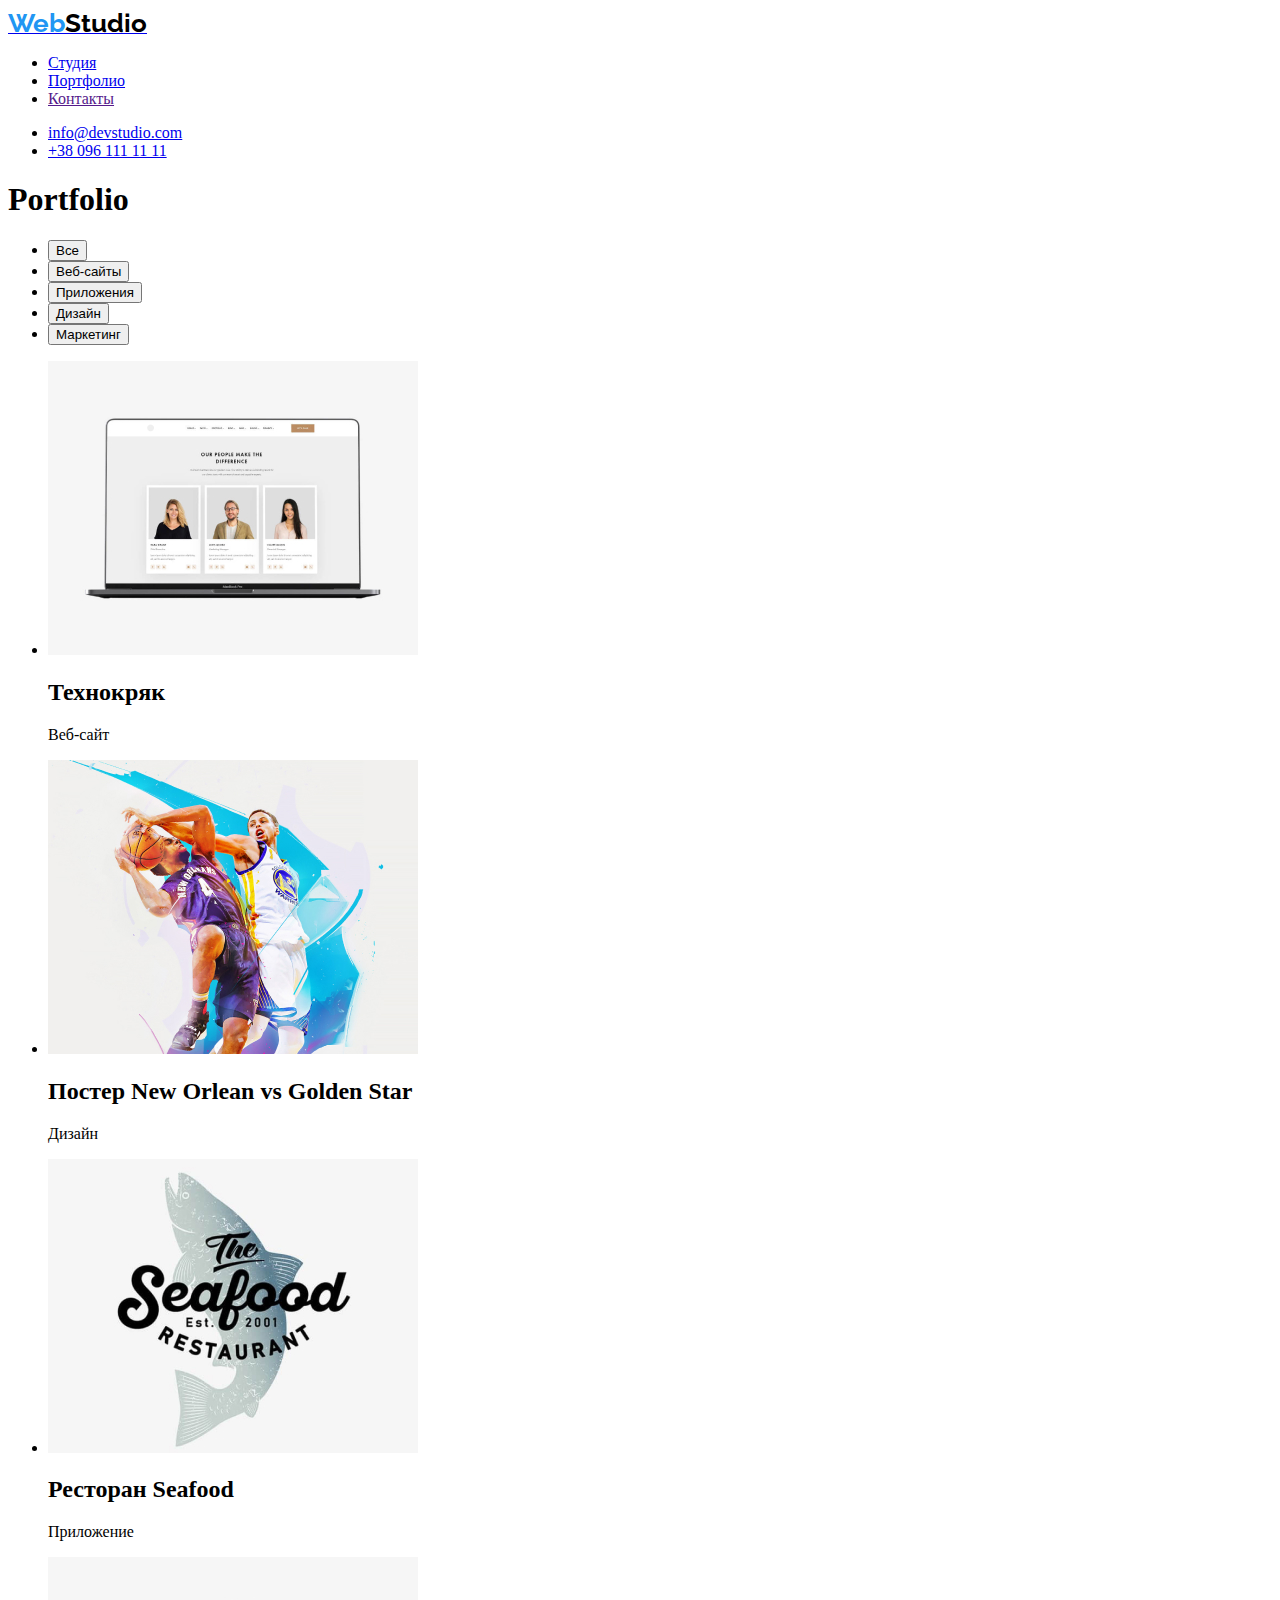
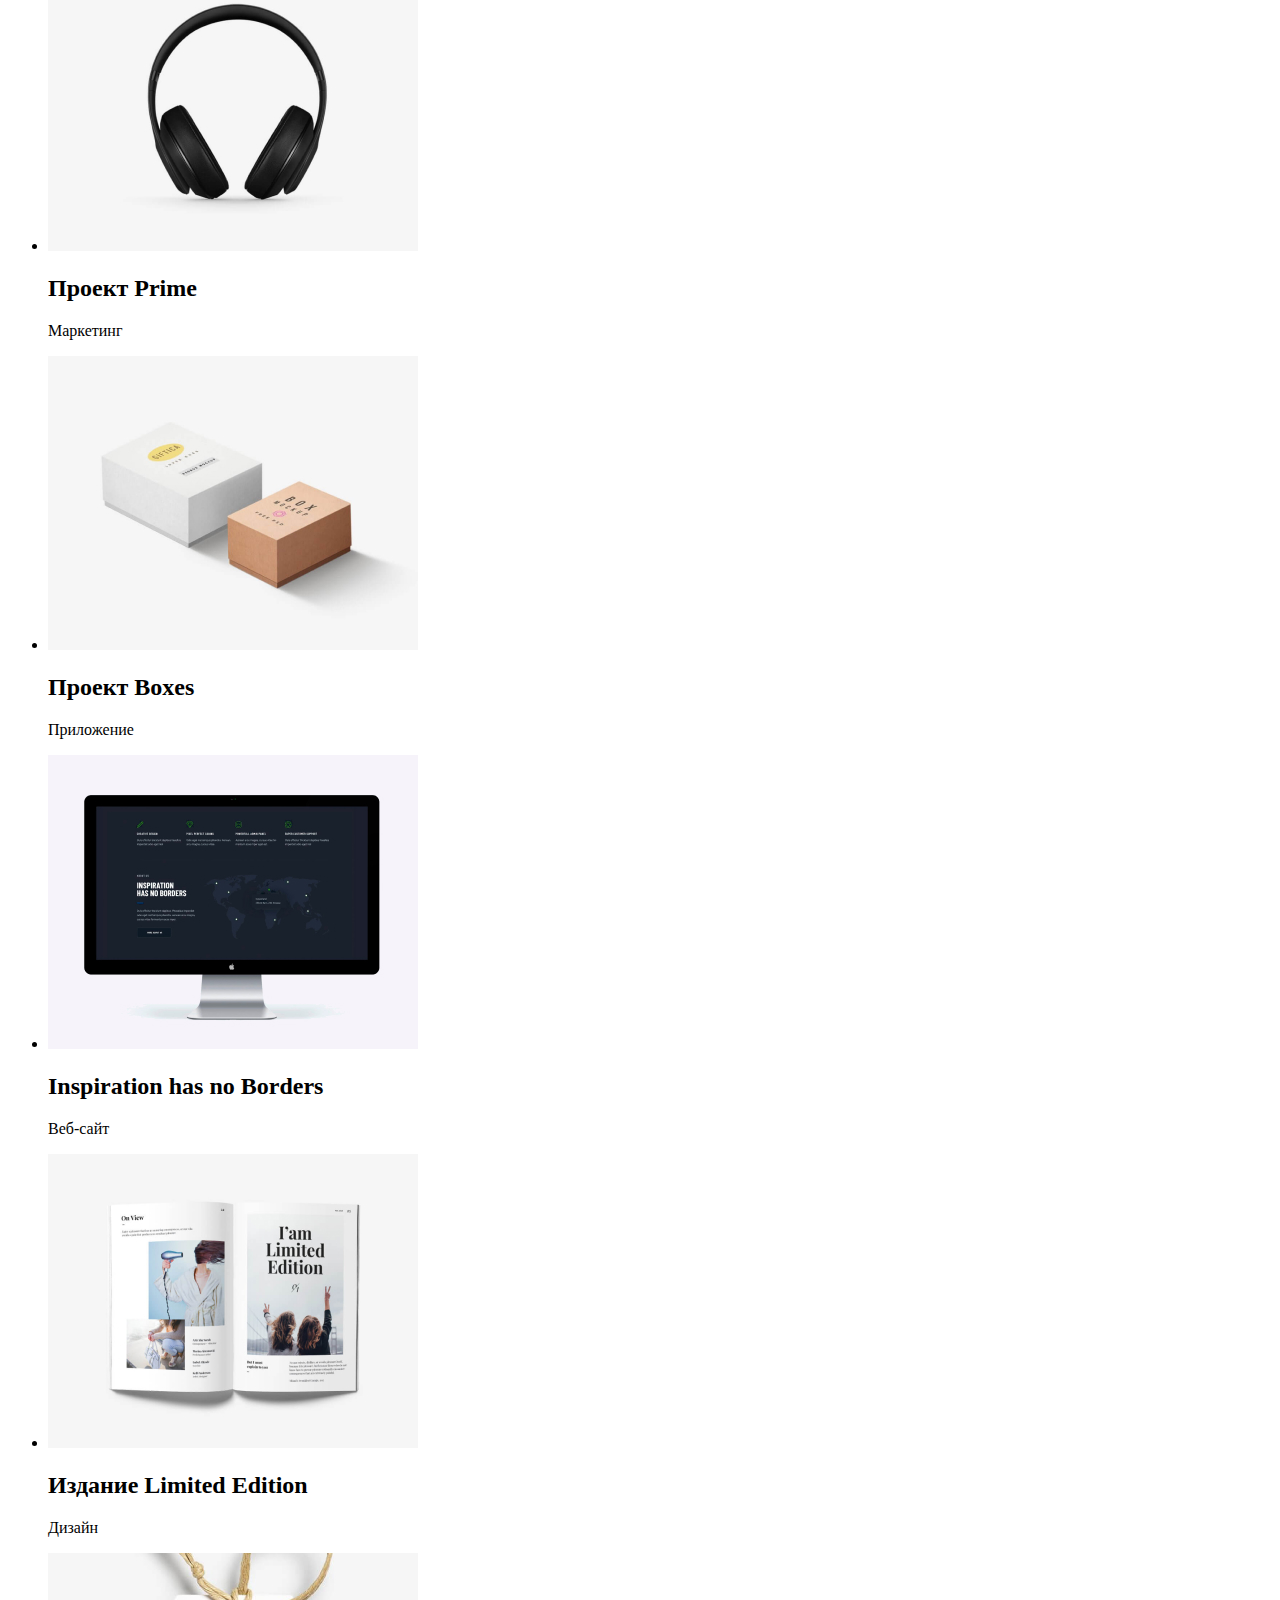
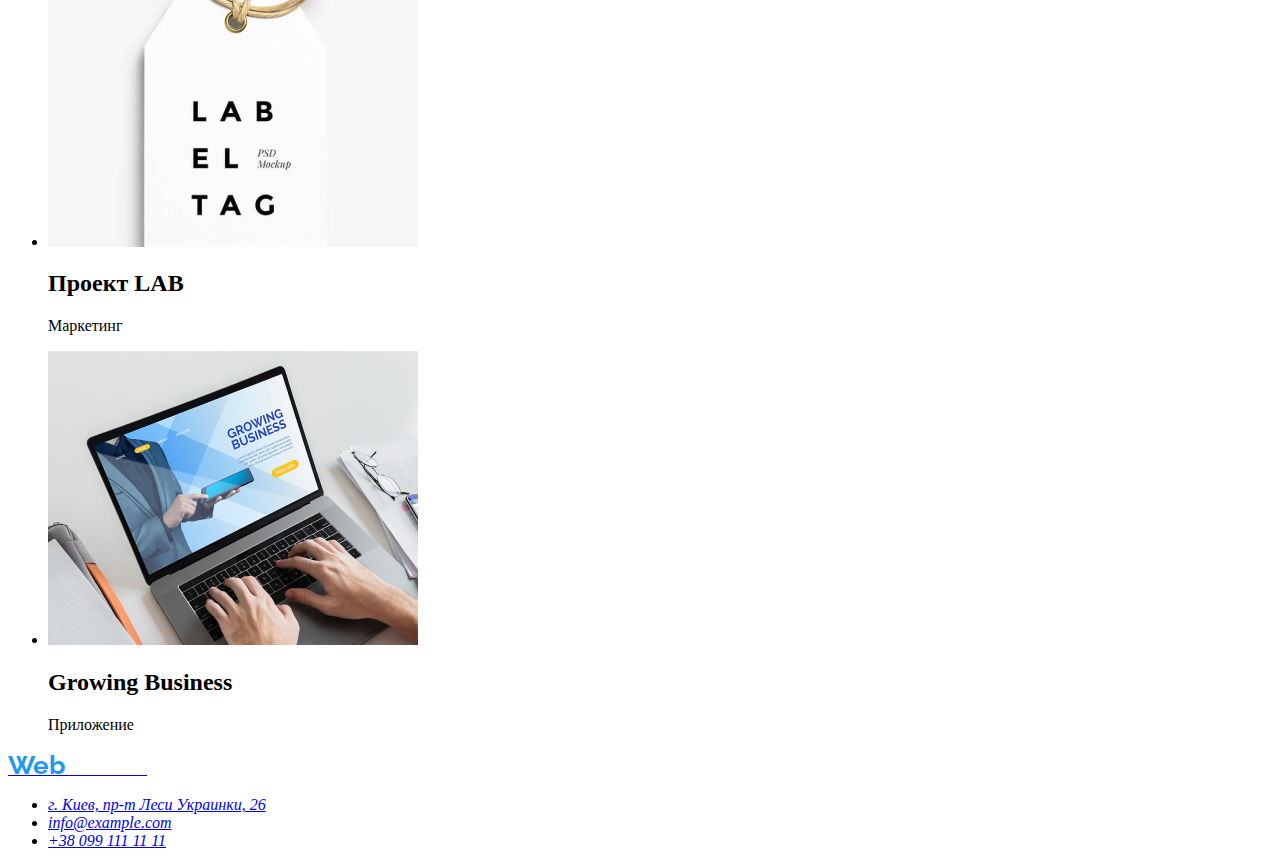
==== portfolio.html @ 62172b92 "hw2ver1" ====
<!DOCTYPE html>
<html lang="en">
<head>
    <meta charset="UTF-8">
    <meta name="viewport" content="width=device-width, initial-scale=1.0">
    <title>Document</title>
    <link rel="preconnect" href="https://fonts.gstatic.com">
    <link
        href="https://fonts.googleapis.com/css2?family=Roboto:ital,wght@0,100;0,300;0,400;0,500;0,700;0,900;1,100;1,300;1,400;1,500;1,700;1,900&display=swap"
        rel="stylesheet">
    <link href="https://fonts.googleapis.com/css2?family=Raleway:wght@700&display=swap" rel="stylesheet">
    <link rel="stylesheet" href="./css/styles.css" />
</head>
<body>
<header>
    <nav>
        <a href="/"><span class="logo-web">Web</span><span class="logo-studio">Studio</span></a>
        <ul>
            <li>
                <a href="./index.html">
                    Студия
                </a>
            </li>
            <li>
                <a href="./portfolio.html">
                    Портфолио
                </a>
            </li>
            <li>
                <a href="">
                    Контакты
                </a>
            </li>
        </ul>
    </nav>

    <adress>
        <ul>

            <li>
                <a href="mailto:info@devstudio.com">
                    info@devstudio.com
                </a>
            </li>
            <li>
                <a href="tel:+380961111111">
                    +38 096 111 11 11
                </a>
            </li>
        </ul>
    </adress>
</header>
<main>
    <h1>Portfolio</h1>
    <section>
        <ul>
            <li><button type="button">Все</button></li>
            <li><button type="button">Веб-сайты</button></li>
            <li><button type="button">Приложения</button></li>
            <li><button type="button">Дизайн</button></li>
            <li><button type="button">Маркетинг</button></li>
        </ul>
    </section>
    <section>
        <ul>
            <li>
                <img src="./images/technocryak.jpg" alt="фото трёх сотрудников" width="370"/>
                <h2>Технокряк</h2>
                <p>Веб-сайт</p>
            </li>
            <li>
                <img src="./images/posterno.jpg" alt="два баскетболиста в игре" width="370" />
                <h2>Постер New Orlean vs Golden Star</h2>
                <p>Дизайн</p>
            </li>
            <li>
                <img src="./images/seefood.jpg" alt="эмблема ресторана seefood" width="370"/>
                <h2>Ресторан Seafood</h2>
                <p>Приложение</p>
            </li>
            <li>
                <img src="./images/project-prime.jpg" alt="фото наушников" width="370"/>
                <h2>Проект Prime</h2>
                <p>Маркетинг</p>
            </li>
            <li>
                <img src="./images/project-boxes.jpg" alt="изображение двух коробок" width="370"/>
                <h2>Проект Boxes</h2>
                <p>Приложение</p>
            </li>
            <li>
                <img src="./images/inspiration.jpg" alt="фото монитора с картой мира" width="370"/>
                <h2>Inspiration has no Borders</h2>
                <p>Веб-сайт</p>
            </li>
            <li>
                <img src="./images/lim-edit.jpg" alt="изображение раскрытой книги" width="370"/>
                <h2>Издание Limited Edition</h2>
                <p>Дизайн</p>
            </li>
            <li>
                <img src="./images/project-lab.jpg" alt="фото бирки с надписью lab el tag" width="370"/>
                <h2>Проект LAB</h2>
                <p>Маркетинг</p>
            </li>
            <li>
                <img src="./images/g-business.jpg" alt="фото ноутбука" width="370"/>
                <h2>Growing Business</h2>
                <p>Приложение</p>
            </li>
        </ul>
    </section>
</main>
<footer>
    <a href="/"><span class="logo-web">Web</span><span class="logo-studiotwo">Studio</span></a>
    <address>
        <ul>
            <li>
                <a href="#">г. Киев, пр-т Леси Украинки, 26</a>
            </li>
            <li>
                <a href="mailto:info@example.com">
                    info@example.com
                </a>
            </li>
            <li>
                <a href="tel:+380991111111">
                    +38 099 111 11 11
                </a>
            </li>
        </ul>
    </address>
</footer>
</body>
</html>
---- css/styles.css ----
.logo-web {
  font-family: Raleway;
  font-size: 26px;
  font-weight: bold;
  color: #2196f3;
}
.logo-studio {
  font-family: Raleway;
  font-size: 26px;
  font-weight: bold;
  color: #000000;
}
.logo-studiotwo {
  font-family: Raleway;
  font-size: 26px;
  font-weight: bold;
  color: #ffffff;
}
.nav a {
  font-family: Roboto;
  font-size: 14px;
  font-weight: 500;
  color: #212121;
}
.head-one {
  font-family: Roboto;
  font-size: 44px;
  font-weight: 900;
  color: white;
}
.order {
  font-family: Roboto;
  font-size: 16px;
  font-weight: bold;
  color: white;
}
.button-order {
  background: #2196f3;
}
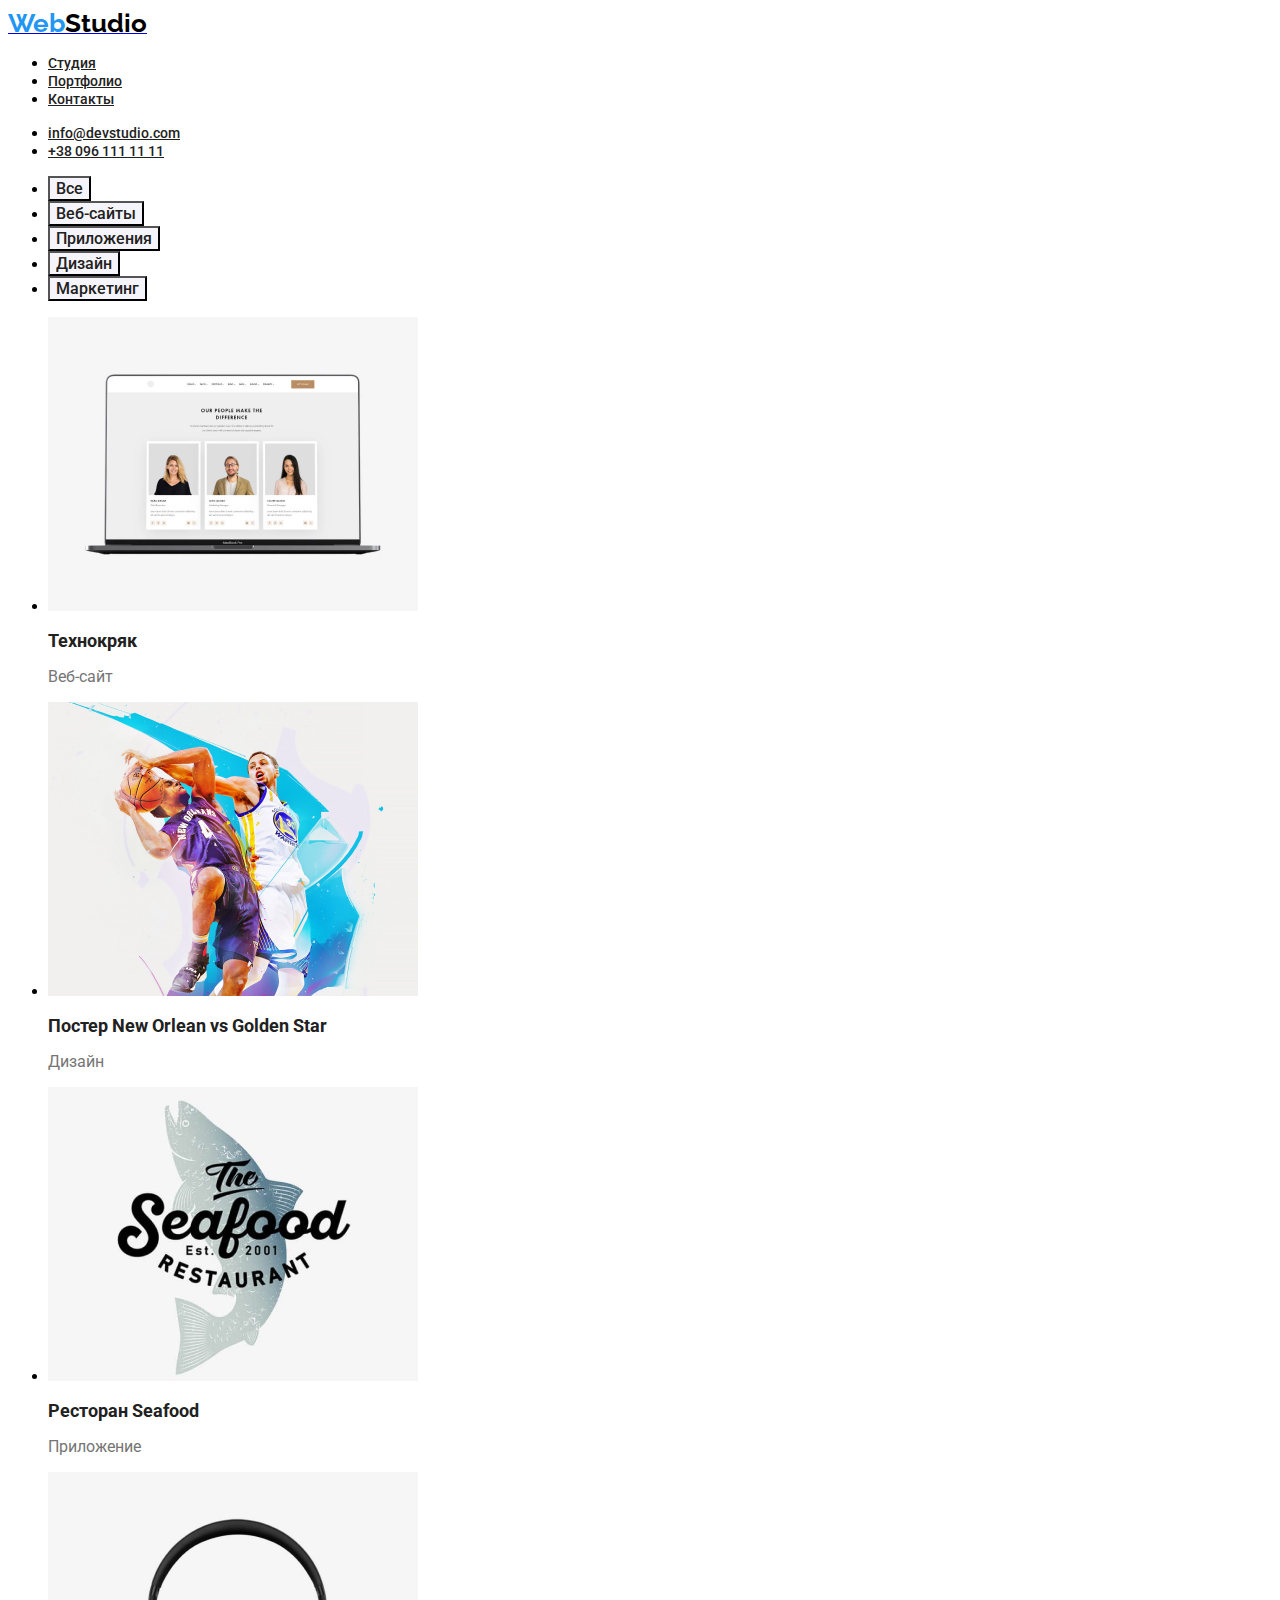
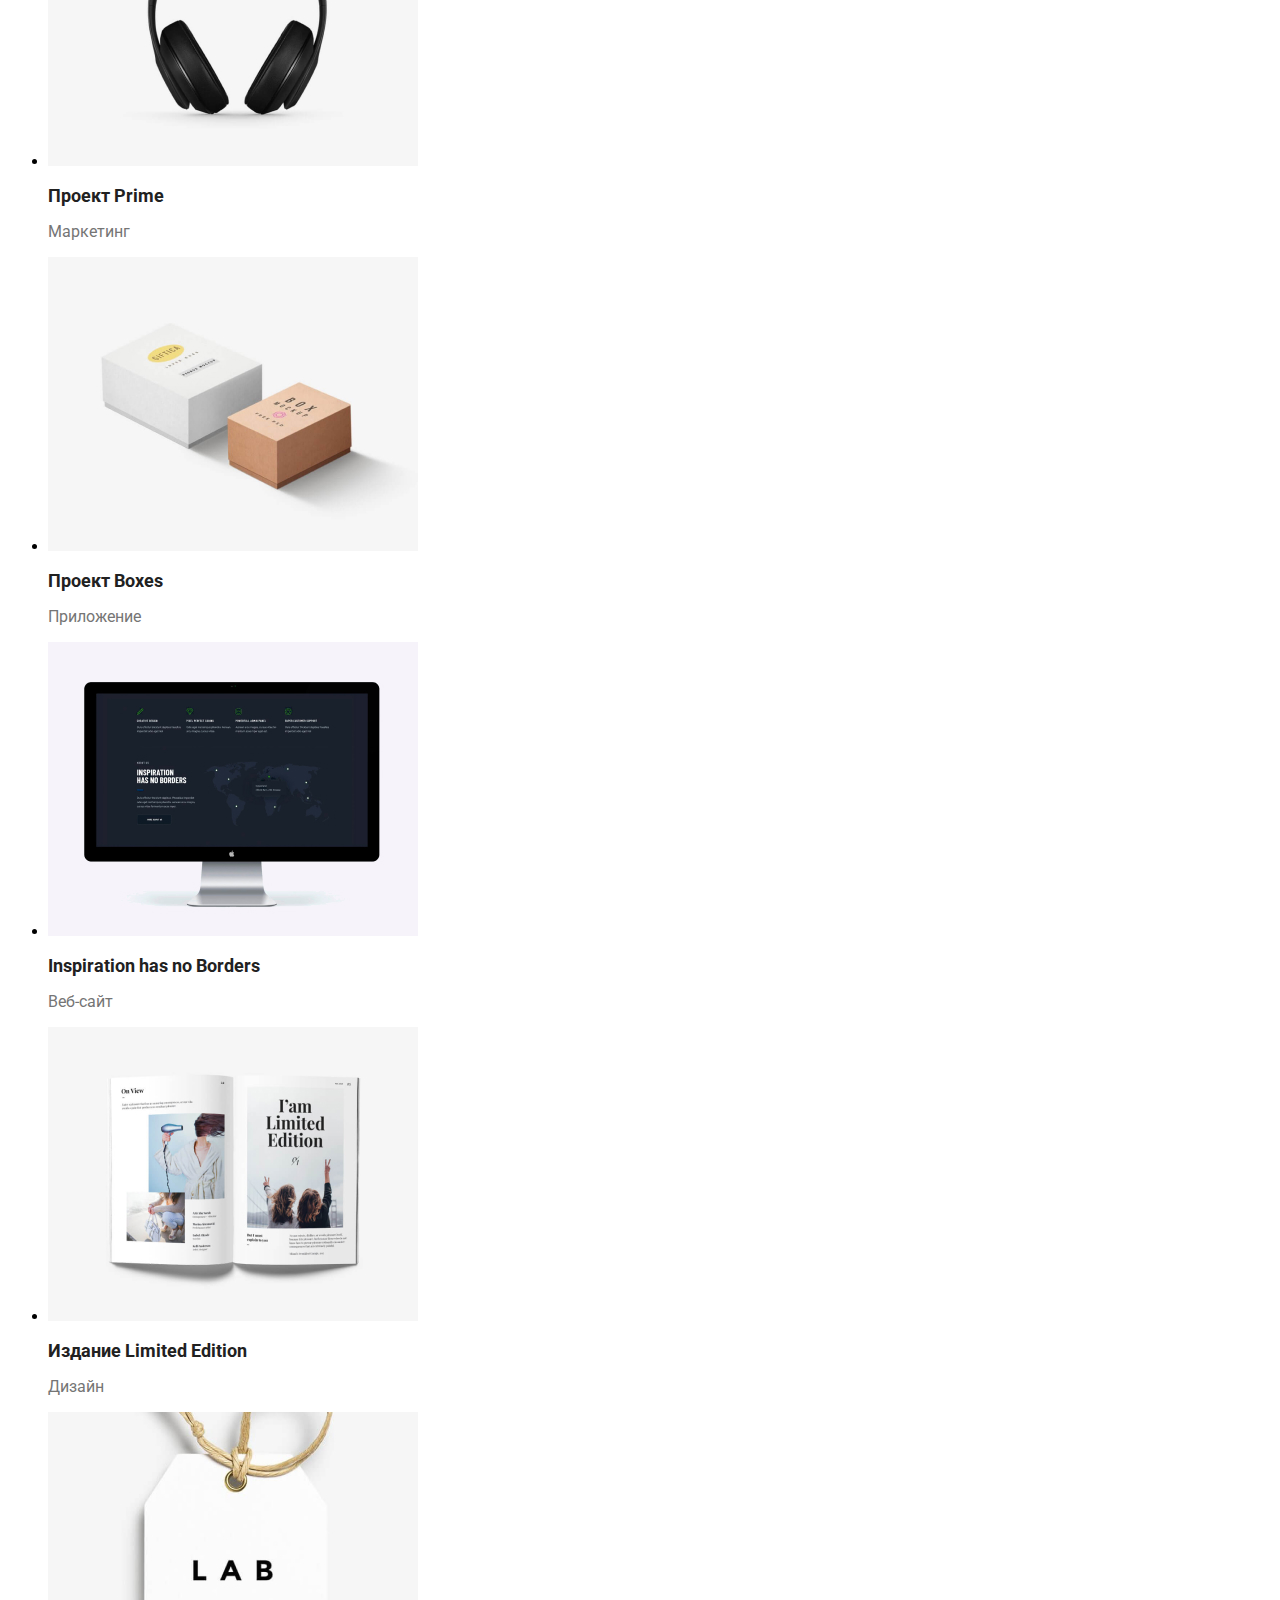
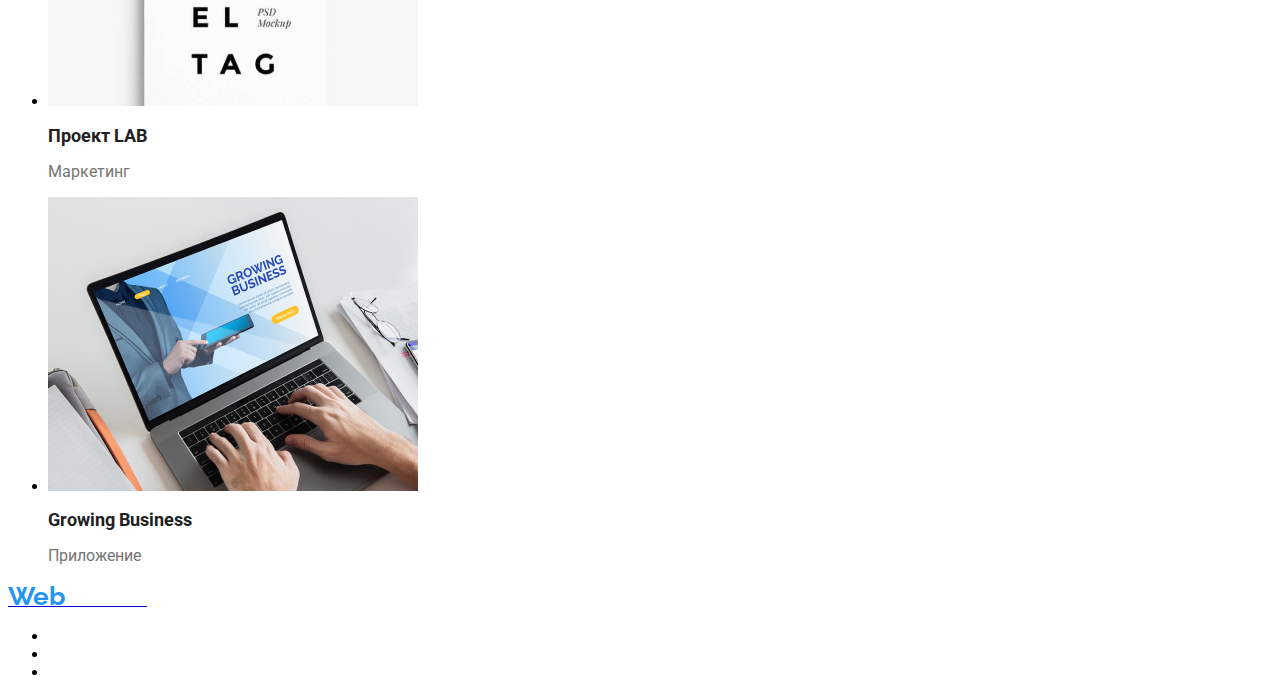
==== commit be3faffc: "hw2ver2" ====
--- a/portfolio.html
+++ b/portfolio.html
@@ -15,7 +15,7 @@
 <header>
     <nav>
         <a href="/"><span class="logo-web">Web</span><span class="logo-studio">Studio</span></a>
-        <ul>
+        <ul class="nav">
             <li>
                 <a href="./index.html">
                     Студия
@@ -35,7 +35,7 @@
     </nav>
 
     <adress>
-        <ul>
+        <ul class="nav">
 
             <li>
                 <a href="mailto:info@devstudio.com">
@@ -51,8 +51,8 @@
     </adress>
 </header>
 <main>
-    <h1>Portfolio</h1>
-    <section>
+    <h1 class="hide">Portfolio</h1>
+    <section class="filter-portfolio">
         <ul>
             <li><button type="button">Все</button></li>
             <li><button type="button">Веб-сайты</button></li>
@@ -62,7 +62,7 @@
         </ul>
     </section>
     <section>
-        <ul>
+        <ul class="portf-portf">
             <li>
                 <img src="./images/technocryak.jpg" alt="фото трёх сотрудников" width="370"/>
                 <h2>Технокряк</h2>
@@ -114,7 +114,7 @@
 <footer>
     <a href="/"><span class="logo-web">Web</span><span class="logo-studiotwo">Studio</span></a>
     <address>
-        <ul>
+        <ul class="address-footer">
             <li>
                 <a href="#">г. Киев, пр-т Леси Украинки, 26</a>
             </li>
--- a/css/styles.css
+++ b/css/styles.css
@@ -37,3 +37,61 @@
 .button-order {
   background: #2196f3;
 }
+.specialty h3 {
+  font-family: Roboto;
+  font-size: 14px;
+  font-weight: bold;
+  color: #212121;
+}
+.specialty p {
+  font-family: Roboto;
+  font-size: 14px;
+  font-weight: 400;
+  color: #757575;
+}
+h2 .headtwo {
+  font-family: Roboto;
+  font-size: 36px;
+  font-weight: bold;
+  color: #212121;
+}
+.people h3 {
+  font-family: Roboto;
+  font-size: 16px;
+  font-weight: 500;
+  color: #212121;
+}
+.people p {
+  font-family: Roboto;
+  font-size: 16px;
+  font-weight: 400;
+  color: #757575;
+}
+.address-footer a {
+  font-family: Roboto;
+  font-size: 14px;
+  font-weight: 400;
+  color: #ffffff;
+}
+.filter-portfolio button {
+  font-family: Roboto;
+  font-size: 16px;
+  font-weight: 500;
+  color: #212121;
+  background-color: #f5f4fa;
+}
+.hide {
+  display: none;
+}
+.portf-portf h2 {
+  font-family: Roboto;
+  font-size: 18px;
+  font-weight: bold;
+  color: #212121;
+}
+.portf-portf p {
+  font-family: Roboto;
+  font-size: 16px;
+  font-weight: 400;
+  color: #757575;
+}
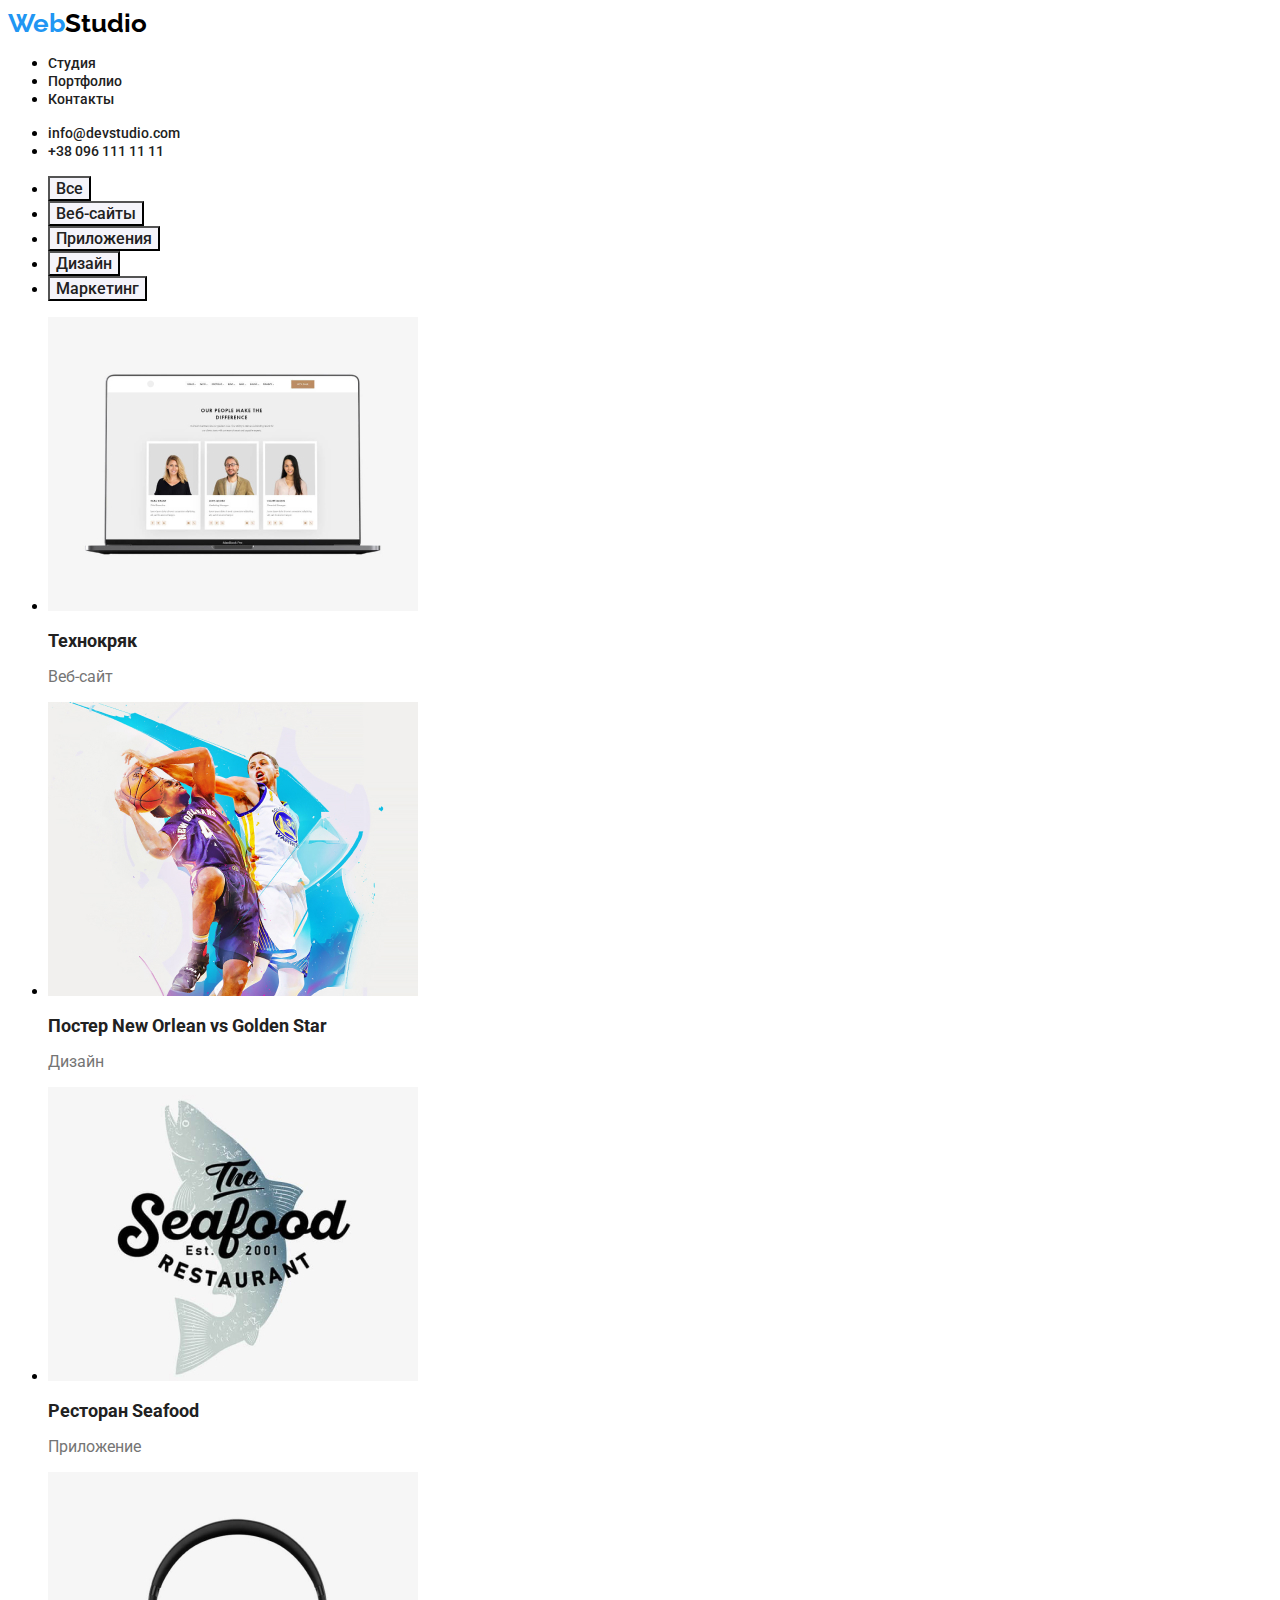
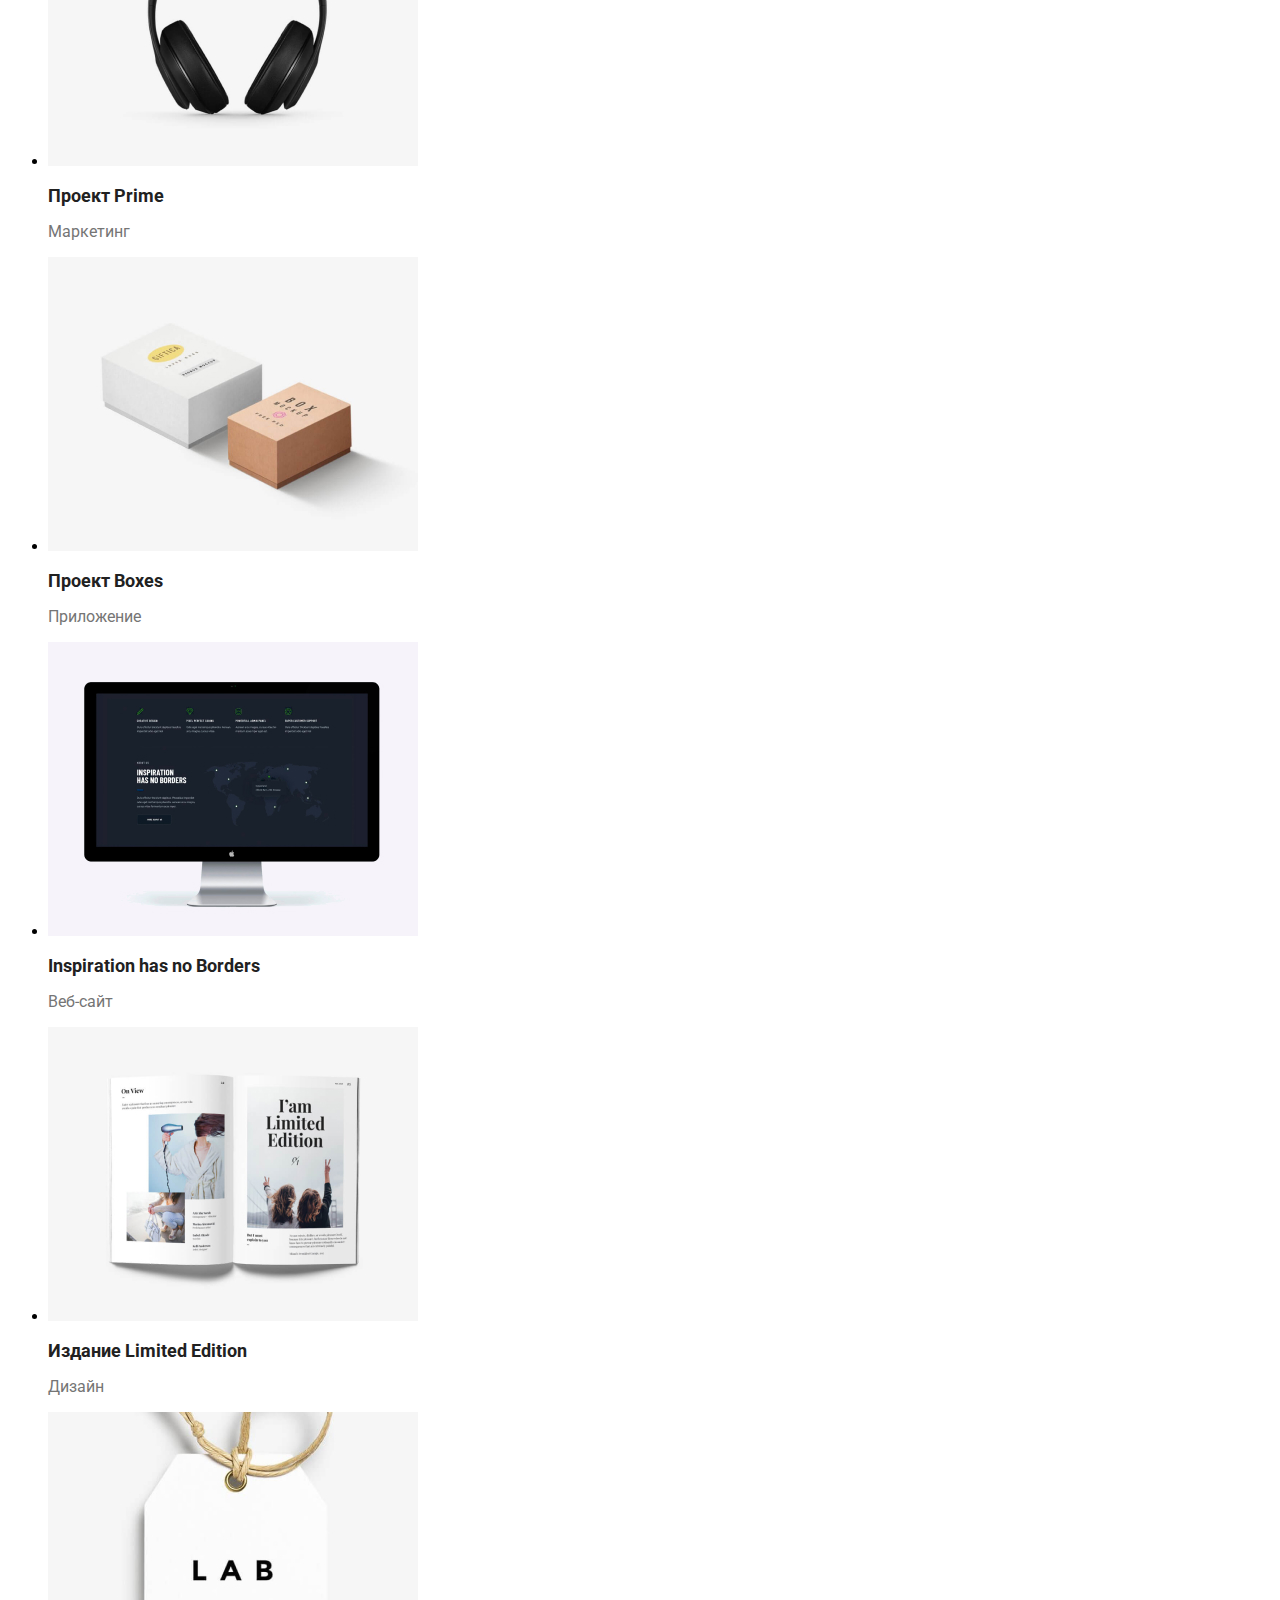
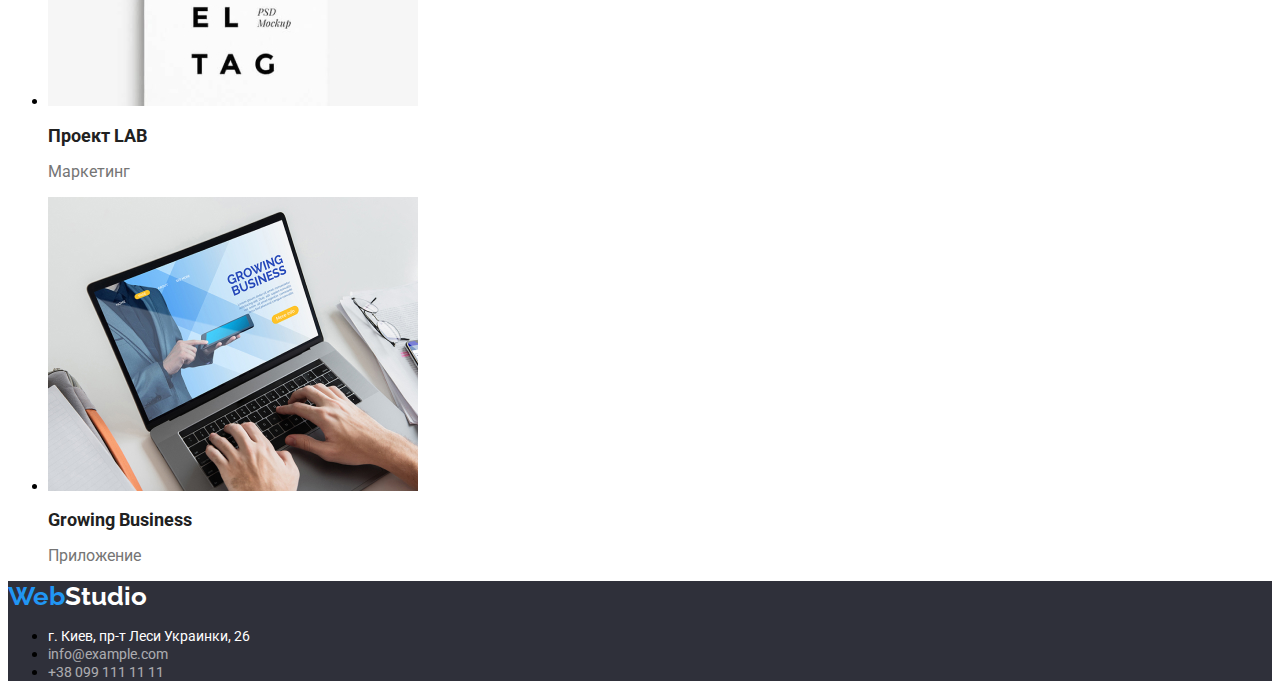
==== commit 3daa2dd7: "hv02ver3forcheck1" ====
--- a/portfolio.html
+++ b/portfolio.html
@@ -9,6 +9,7 @@
         href="https://fonts.googleapis.com/css2?family=Roboto:ital,wght@0,100;0,300;0,400;0,500;0,700;0,900;1,100;1,300;1,400;1,500;1,700;1,900&display=swap"
         rel="stylesheet">
     <link href="https://fonts.googleapis.com/css2?family=Raleway:wght@700&display=swap" rel="stylesheet">
+    <link rel="stylesheet" href="./css/normalize.css"/>
     <link rel="stylesheet" href="./css/styles.css" />
 </head>
 <body>
@@ -34,7 +35,7 @@
         </ul>
     </nav>
 
-    <adress>
+    <address>
         <ul class="nav">
 
             <li>
@@ -48,7 +49,7 @@
                 </a>
             </li>
         </ul>
-    </adress>
+    </address>
 </header>
 <main>
     <h1 class="hide">Portfolio</h1>
@@ -119,12 +120,12 @@
                 <a href="#">г. Киев, пр-т Леси Украинки, 26</a>
             </li>
             <li>
-                <a href="mailto:info@example.com">
+                <a class="address-mail-tel" href="mailto:info@example.com">
                     info@example.com
                 </a>
             </li>
             <li>
-                <a href="tel:+380991111111">
+                <a class="address-mail-tel" href="tel:+380991111111">
                     +38 099 111 11 11
                 </a>
             </li>
--- a/css/styles.css
+++ b/css/styles.css
@@ -1,3 +1,7 @@
+a {
+  text-decoration: none;
+  font-style: normal;
+}
 .logo-web {
   font-family: Raleway;
   font-size: 26px;
@@ -22,11 +26,15 @@
   font-weight: 500;
   color: #212121;
 }
+.nav a:hover {
+  color: #2196f3;
+}
 .head-one {
   font-family: Roboto;
   font-size: 44px;
   font-weight: 900;
   color: white;
+  background-color: #2f303a;
 }
 .order {
   font-family: Roboto;
@@ -73,12 +81,21 @@
   font-weight: 400;
   color: #ffffff;
 }
+.address-mail-tel {
+  opacity: 0.6;
+}
+.address-footer a:hover {
+  color: #2196f3;
+}
 .filter-portfolio button {
   font-family: Roboto;
   font-size: 16px;
   font-weight: 500;
   color: #212121;
   background-color: #f5f4fa;
+}
+.filter-portfolio button:hover {
+  background-color: #2196f3;
 }
 .hide {
   display: none;
@@ -95,3 +112,10 @@
   font-weight: 400;
   color: #757575;
 }
+
+a:focus {
+  color: #2196f3;
+}
+footer {
+  background-color: #2f303a;
+}
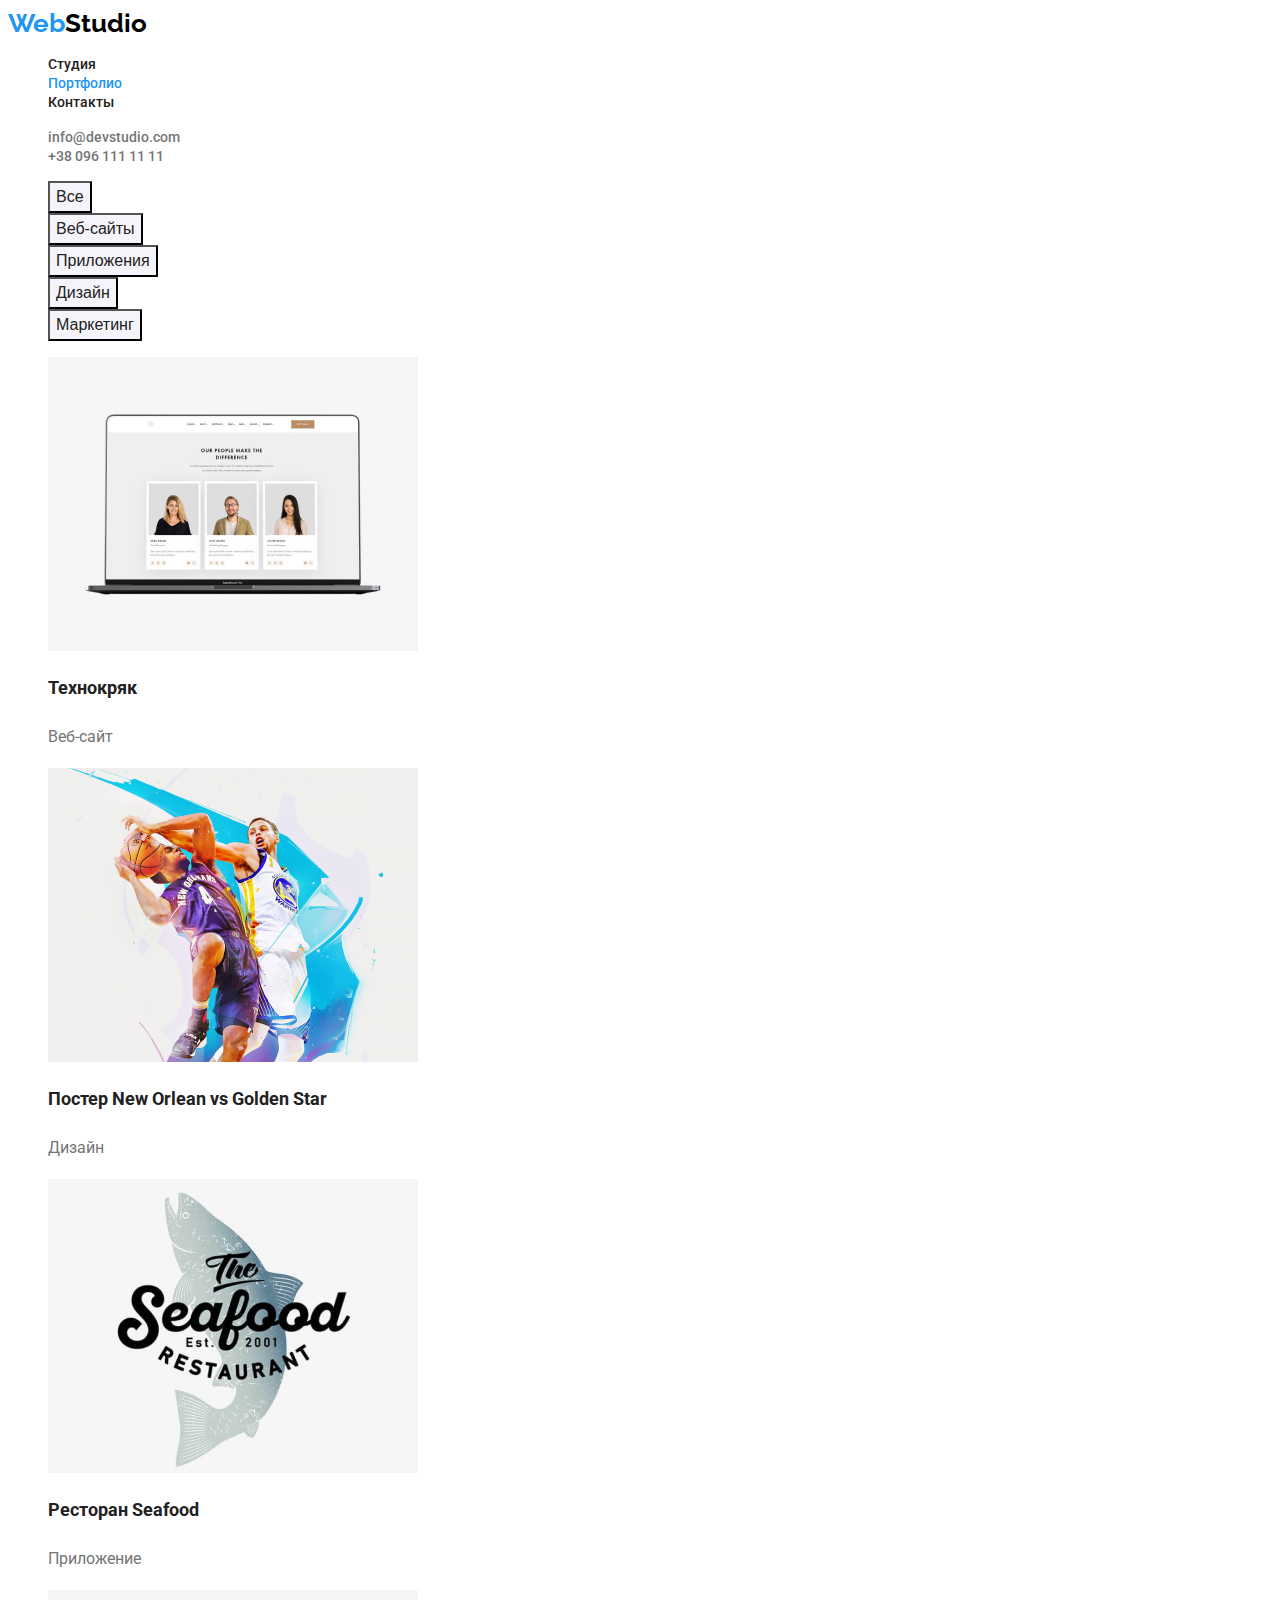
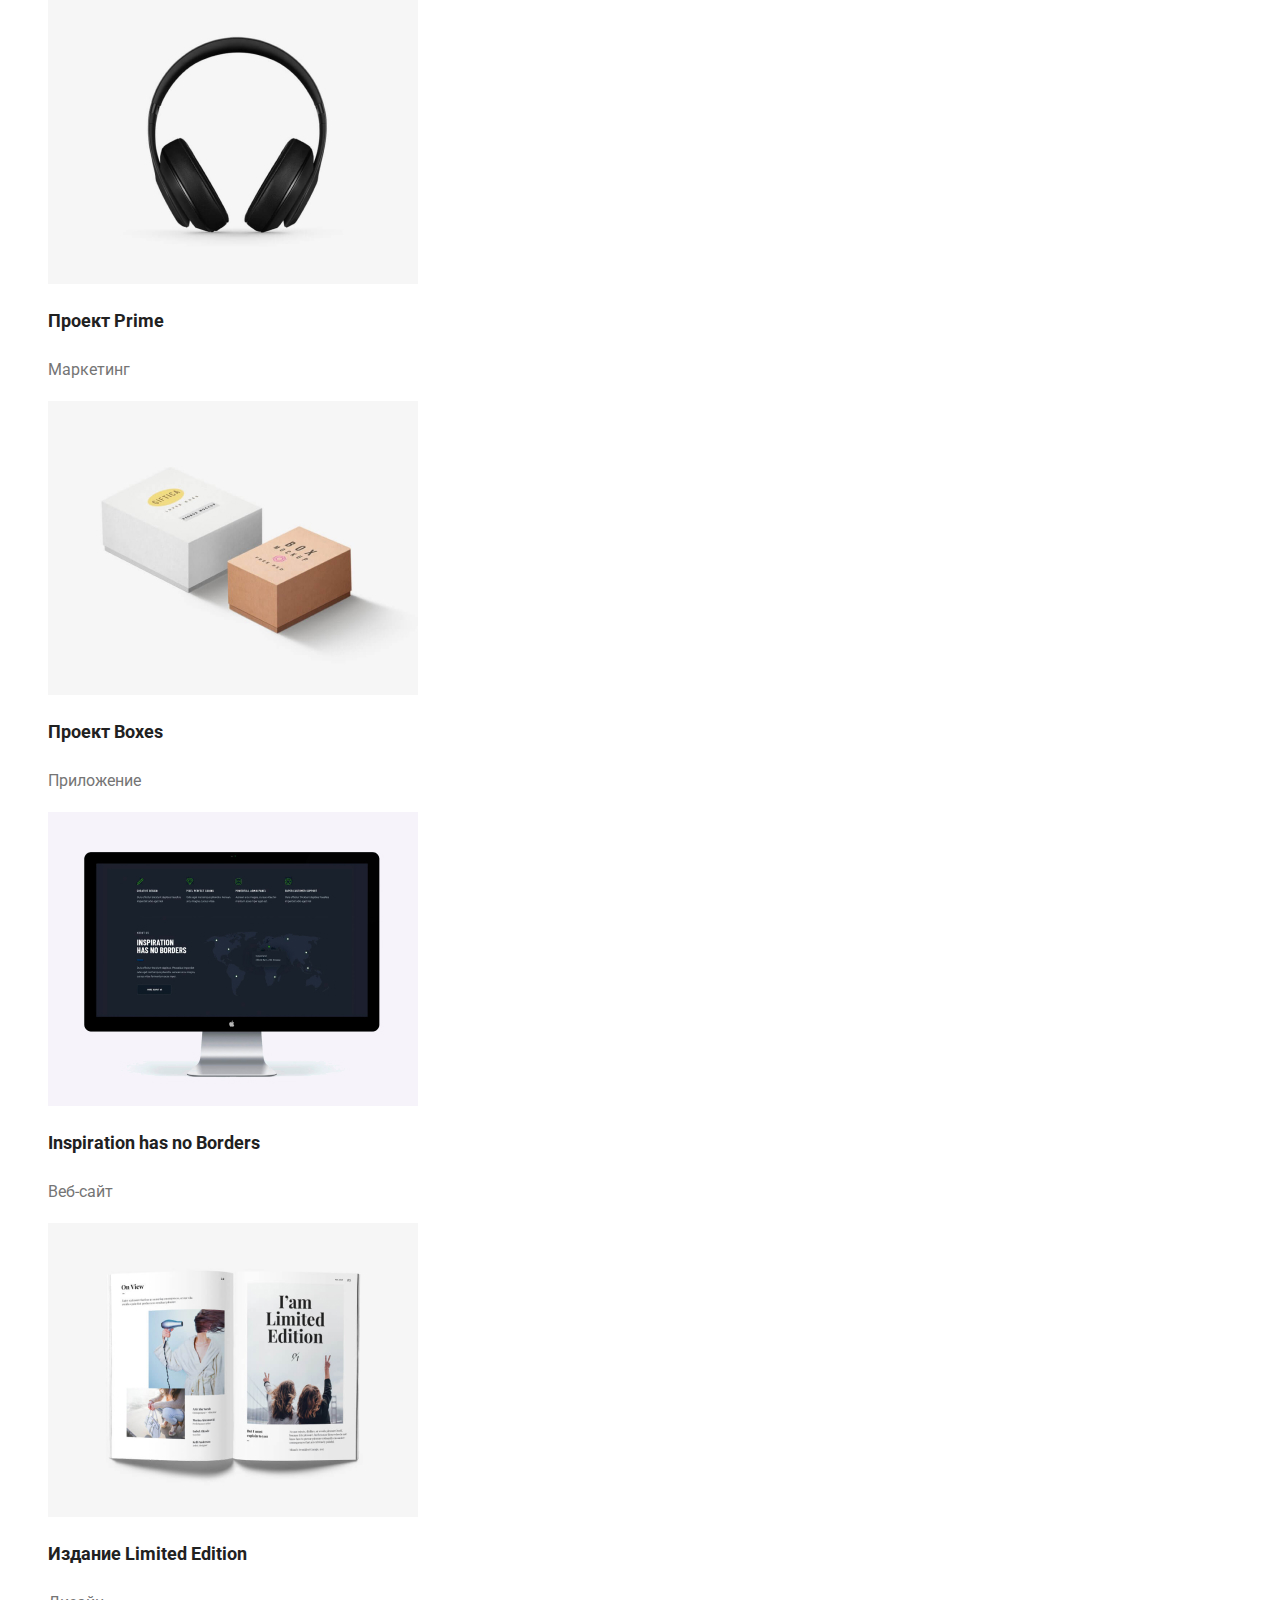
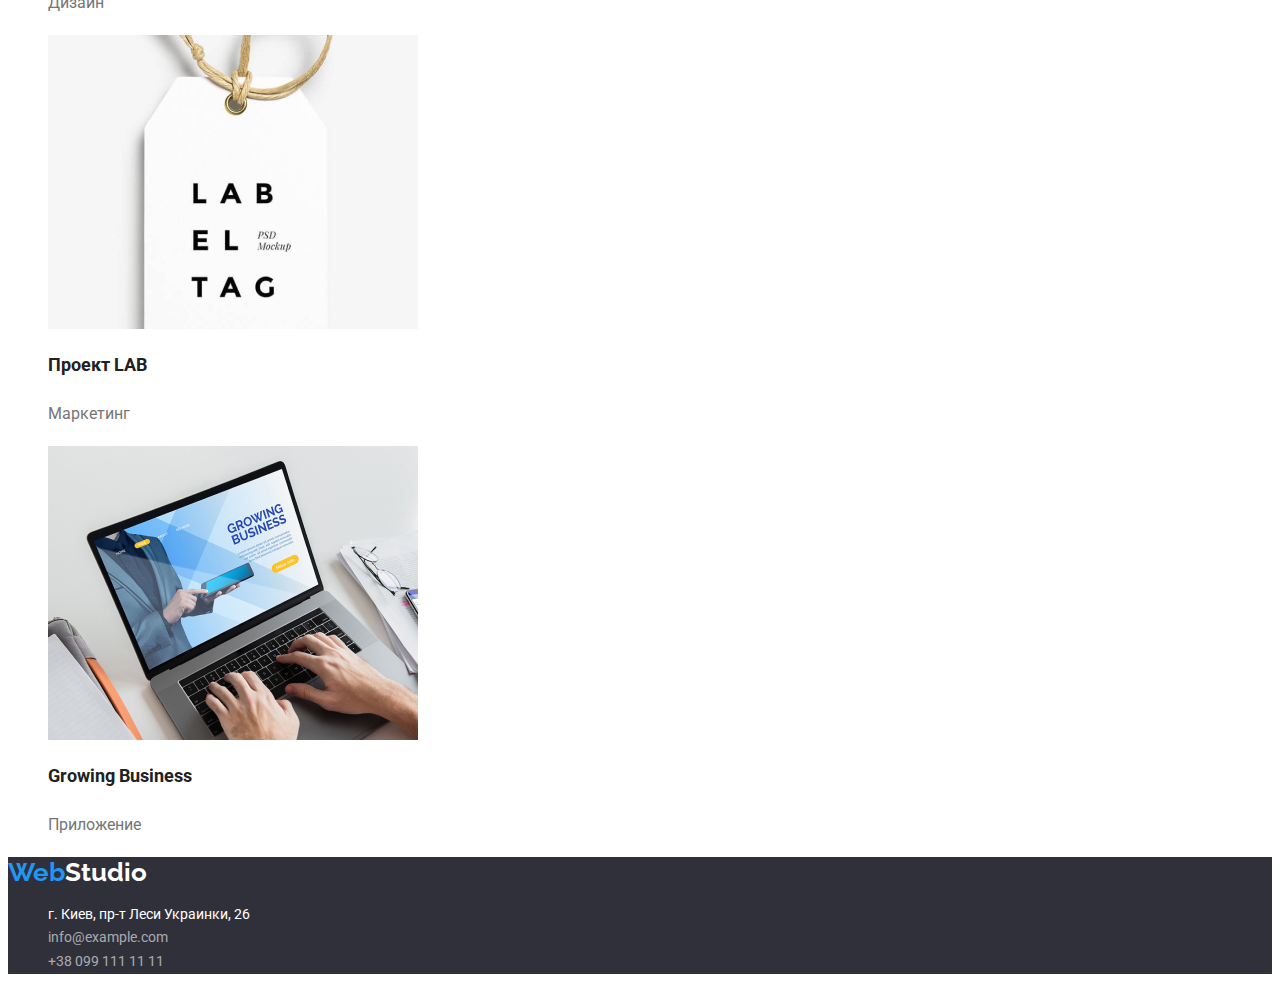
==== commit 23b42886: "hv02ver4forcheck2" ====
--- a/portfolio.html
+++ b/portfolio.html
@@ -5,10 +5,8 @@
     <meta name="viewport" content="width=device-width, initial-scale=1.0">
     <title>Document</title>
     <link rel="preconnect" href="https://fonts.gstatic.com">
-    <link
-        href="https://fonts.googleapis.com/css2?family=Roboto:ital,wght@0,100;0,300;0,400;0,500;0,700;0,900;1,100;1,300;1,400;1,500;1,700;1,900&display=swap"
+    <link href="https://fonts.googleapis.com/css2?family=Raleway:wght@700&family=Roboto:wght@400;500;700;900&display=swap"
         rel="stylesheet">
-    <link href="https://fonts.googleapis.com/css2?family=Raleway:wght@700&display=swap" rel="stylesheet">
     <link rel="stylesheet" href="./css/normalize.css"/>
     <link rel="stylesheet" href="./css/styles.css" />
 </head>
@@ -23,7 +21,7 @@
                 </a>
             </li>
             <li>
-                <a href="./portfolio.html">
+                <a href="./portfolio.html" class="link-current">
                     Портфолио
                 </a>
             </li>
@@ -36,8 +34,7 @@
     </nav>
 
     <address>
-        <ul class="nav">
-
+        <ul class="nav-mail-tel">
             <li>
                 <a href="mailto:info@devstudio.com">
                     info@devstudio.com
@@ -52,64 +49,84 @@
     </address>
 </header>
 <main>
-    <h1 class="hide">Portfolio</h1>
-    <section class="filter-portfolio">
-        <ul>
-            <li><button type="button">Все</button></li>
-            <li><button type="button">Веб-сайты</button></li>
-            <li><button type="button">Приложения</button></li>
-            <li><button type="button">Дизайн</button></li>
-            <li><button type="button">Маркетинг</button></li>
-        </ul>
-    </section>
     <section>
-        <ul class="portf-portf">
-            <li>
-                <img src="./images/technocryak.jpg" alt="фото трёх сотрудников" width="370"/>
-                <h2>Технокряк</h2>
-                <p>Веб-сайт</p>
-            </li>
-            <li>
-                <img src="./images/posterno.jpg" alt="два баскетболиста в игре" width="370" />
-                <h2>Постер New Orlean vs Golden Star</h2>
-                <p>Дизайн</p>
-            </li>
-            <li>
-                <img src="./images/seefood.jpg" alt="эмблема ресторана seefood" width="370"/>
-                <h2>Ресторан Seafood</h2>
-                <p>Приложение</p>
-            </li>
-            <li>
-                <img src="./images/project-prime.jpg" alt="фото наушников" width="370"/>
-                <h2>Проект Prime</h2>
-                <p>Маркетинг</p>
-            </li>
-            <li>
-                <img src="./images/project-boxes.jpg" alt="изображение двух коробок" width="370"/>
-                <h2>Проект Boxes</h2>
-                <p>Приложение</p>
-            </li>
-            <li>
-                <img src="./images/inspiration.jpg" alt="фото монитора с картой мира" width="370"/>
-                <h2>Inspiration has no Borders</h2>
-                <p>Веб-сайт</p>
-            </li>
-            <li>
-                <img src="./images/lim-edit.jpg" alt="изображение раскрытой книги" width="370"/>
-                <h2>Издание Limited Edition</h2>
-                <p>Дизайн</p>
-            </li>
-            <li>
-                <img src="./images/project-lab.jpg" alt="фото бирки с надписью lab el tag" width="370"/>
-                <h2>Проект LAB</h2>
-                <p>Маркетинг</p>
-            </li>
-            <li>
-                <img src="./images/g-business.jpg" alt="фото ноутбука" width="370"/>
-                <h2>Growing Business</h2>
-                <p>Приложение</p>
-            </li>
-        </ul>
+        <h1 class="hide">Portfolio</h1>
+        <section class="filter-portfolio">
+            <ul>
+                <li><button type="button">Все</button></li>
+                <li><button type="button">Веб-сайты</button></li>
+                <li><button type="button">Приложения</button></li>
+                <li><button type="button">Дизайн</button></li>
+                <li><button type="button">Маркетинг</button></li>
+            </ul>
+        </section>
+        <section>
+            <ul class="portf-portf">
+                <li>
+                    <a href="#">
+                        <img src="./images/technocryak.jpg" alt="фото трёх сотрудников" width="370"/>
+                        <h2>Технокряк</h2>
+                        <p>Веб-сайт</p>
+                    </a>
+                </li>
+                <li>
+                    <a href="#">
+                        <img src="./images/posterno.jpg" alt="два баскетболиста в игре" width="370" />
+                        <h2>Постер New Orlean vs Golden Star</h2>
+                        <p>Дизайн</p>
+                    </a>
+                </li>
+                <li>
+                    <a href="#">
+                        <img src="./images/seefood.jpg" alt="эмблема ресторана seefood" width="370"/>
+                        <h2>Ресторан Seafood</h2>
+                        <p>Приложение</p>
+                    </a>
+                </li>
+                <li>
+                    <a href="#">
+                        <img src="./images/project-prime.jpg" alt="фото наушников" width="370"/>
+                        <h2>Проект Prime</h2>
+                        <p>Маркетинг</p>
+                    </a>
+                </li>
+                <li>
+                    <a href="#">
+                        <img src="./images/project-boxes.jpg" alt="изображение двух коробок" width="370"/>
+                        <h2>Проект Boxes</h2>
+                        <p>Приложение</p>
+                    </a>
+                </li>
+                <li>
+                    <a href="#">
+                        <img src="./images/inspiration.jpg" alt="фото монитора с картой мира" width="370"/>
+                        <h2>Inspiration has no Borders</h2>
+                        <p>Веб-сайт</p>
+                    </a>
+                </li>
+                <li>
+                    <a href="#">
+                        <img src="./images/lim-edit.jpg" alt="изображение раскрытой книги" width="370"/>
+                        <h2>Издание Limited Edition</h2>
+                        <p>Дизайн</p>
+                    </a>
+                </li>
+                <li>
+                    <a href="#">
+                        <img src="./images/project-lab.jpg" alt="фото бирки с надписью lab el tag" width="370"/>
+                        <h2>Проект LAB</h2>
+                        <p>Маркетинг</p>
+                    </a>
+                </li>
+                <li>
+                    <a href="#">
+                        <img src="./images/g-business.jpg" alt="фото ноутбука" width="370"/>
+                        <h2>Growing Business</h2>
+                        <p>Приложение</p>
+                    </a>
+                </li>
+            </ul>
+        </section>
     </section>
 </main>
 <footer>
--- a/css/styles.css
+++ b/css/styles.css
@@ -1,121 +1,149 @@
+:root {
+  --primary-text-color: #212121;
+  --logo-accent-header: #000000;
+  --accent-color: #2196f3;
+  --logo-accent-footer: #ffffff;
+  --secondary-text-color: #757575;
+  --contacts-color-footer: rgba(255, 255, 255, 0.6);
+}
+body {
+  background-color: var(--logo-accent-footer);
+  color: var(--logo-accent-header);
+  font-family: Roboto, sans-serif;
+}
 a {
   text-decoration: none;
   font-style: normal;
 }
+.logo-web,
+.logo-studio,
+.logo-studiotwo {
+  font-family: Raleway;
+}
 .logo-web {
-  font-family: Raleway;
   font-size: 26px;
-  font-weight: bold;
-  color: #2196f3;
+  font-weight: 700;
+  color: var(--accent-color);
 }
 .logo-studio {
-  font-family: Raleway;
   font-size: 26px;
-  font-weight: bold;
-  color: #000000;
+  font-weight: 700;
+  color: var(--logo-accent-header);
 }
 .logo-studiotwo {
-  font-family: Raleway;
   font-size: 26px;
-  font-weight: bold;
-  color: #ffffff;
+  font-weight: 700;
+  color: var(--logo-accent-footer);
 }
 .nav a {
-  font-family: Roboto;
   font-size: 14px;
   font-weight: 500;
-  color: #212121;
+  color: var(--primary-text-color);
+}
+.nav-mail-tel a {
+  font-size: 14px;
+  font-weight: 500;
+  color: var(--secondary-text-color);
 }
 .nav a:hover {
-  color: #2196f3;
+  color: var(--accent-color);
+}
+.nav-mail-tel a:hover {
+  color: var(--accent-color);
+}
+ul {
+  list-style: none;
+}
+nav .link-current {
+  color: var(--accent-color);
 }
 .head-one {
-  font-family: Roboto;
   font-size: 44px;
   font-weight: 900;
   color: white;
   background-color: #2f303a;
+  line-height: 1.36;
 }
 .order {
-  font-family: Roboto;
   font-size: 16px;
-  font-weight: bold;
+  font-weight: 700;
   color: white;
+  line-height: 1.88;
 }
 .button-order {
-  background: #2196f3;
+  background: var(--accent-color);
 }
 .specialty h3 {
-  font-family: Roboto;
   font-size: 14px;
-  font-weight: bold;
-  color: #212121;
+  font-weight: 700;
+  color: var(--primary-text-color);
 }
 .specialty p {
-  font-family: Roboto;
   font-size: 14px;
   font-weight: 400;
-  color: #757575;
+  color: var(--secondary-text-color);
+  line-height: 1.71;
 }
 h2 .headtwo {
-  font-family: Roboto;
   font-size: 36px;
-  font-weight: bold;
-  color: #212121;
+  font-weight: 700;
+  color: var(--primary-text-color);
 }
 .people h3 {
-  font-family: Roboto;
   font-size: 16px;
   font-weight: 500;
-  color: #212121;
+  color: var(--primary-text-color);
 }
 .people p {
-  font-family: Roboto;
   font-size: 16px;
   font-weight: 400;
-  color: #757575;
+  color: var(--secondary-text-color);
 }
 .address-footer a {
-  font-family: Roboto;
   font-size: 14px;
   font-weight: 400;
-  color: #ffffff;
+  color: var(--logo-accent-footer);
+  line-height: 1.71;
 }
-.address-mail-tel {
-  opacity: 0.6;
+.address-footer .address-mail-tel {
+  color: var(--contacts-color-footer);
 }
 .address-footer a:hover {
-  color: #2196f3;
+  color: var(--accent-color);
 }
 .filter-portfolio button {
-  font-family: Roboto;
   font-size: 16px;
   font-weight: 500;
-  color: #212121;
+  color: var(--primary-text-color);
   background-color: #f5f4fa;
+  line-height: 1.63;
 }
 .filter-portfolio button:hover {
-  background-color: #2196f3;
+  background-color: var(--accent-color);
+  color: var(--logo-accent-footer);
 }
 .hide {
   display: none;
 }
 .portf-portf h2 {
-  font-family: Roboto;
   font-size: 18px;
-  font-weight: bold;
-  color: #212121;
+  font-weight: 700;
+  color: var(--primary-text-color);
+  line-height: 2;
 }
 .portf-portf p {
-  font-family: Roboto;
   font-size: 16px;
   font-weight: 400;
-  color: #757575;
+  color: var(--secondary-text-color);
+  line-height: 1.88;
 }
 
 a:focus {
-  color: #2196f3;
+  color: var(--accent-color);
 }
 footer {
   background-color: #2f303a;
 }
+.team {
+  background-color: #f5f4fa;
+}
